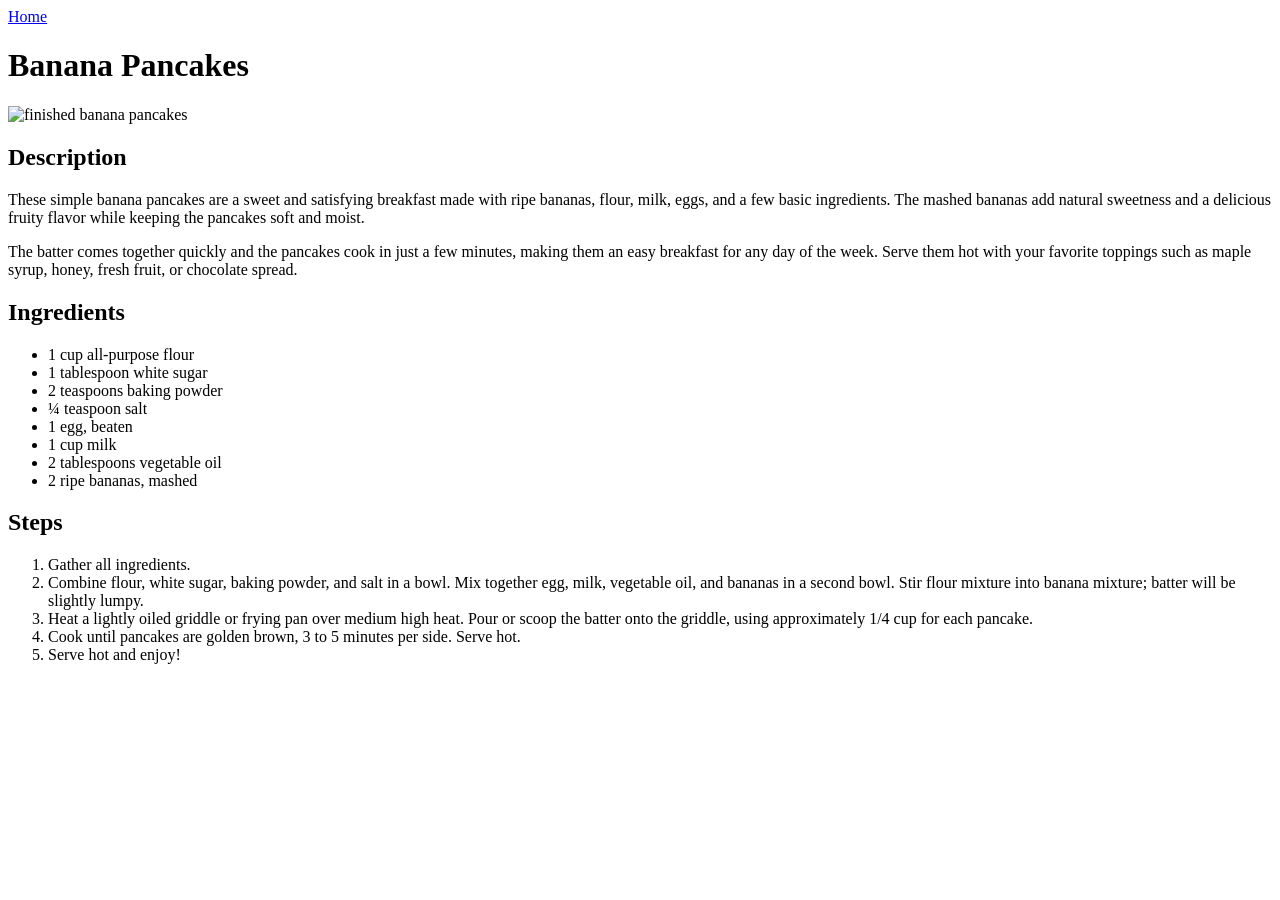
==== recipes/banana-pancakes.html @ a06d7373 "Added Banana Pancakes recipe Added the recipe page of banana pancakes. Added link to the page in ind" ====
<!DOCTYPE html>
<html lang="en">
<head>
    <meta charset="UTF-8">
    <meta name="viewport" content="width=device-width, initial-scale=1.0">
    <title>Banana Pancakes</title>
</head>
<body>
    <a href="../index.html">Home</a>
    <h1>Banana Pancakes</h1>
    <section>
        <img src="https://www.allrecipes.com/thmb/SB1BRS87CCN5h6CTylPWljfn0Vk=/750x0/filters:no_upscale():max_bytes(150000):strip_icc():format(webp)/20334-banana-pancakes-i-DDMFS-4x3-9f291f03044247d48c9ec26917952402.jpg" alt="finished banana pancakes">
        <h2>Description</h2>
        <p>
            These simple banana pancakes are a sweet and satisfying breakfast made with ripe bananas, flour, milk, eggs, and a
            few basic ingredients. The mashed bananas add natural sweetness and a delicious fruity flavor while keeping the pancakes
            soft and moist.
        </p>
        <p>
           The batter comes together quickly and the pancakes cook in just a few minutes, making them an easy breakfast for any
           day of the week. Serve them hot with your favorite toppings such as maple syrup, honey, fresh fruit, or chocolate spread.
        </p>
    </section>
    <section>
        <h2>Ingredients</h2>
        <ul>
            <li>1 cup all-purpose flour</li>
            <li>1 tablespoon white sugar</li>
            <li>2 teaspoons baking powder</li>
            <li>¼ teaspoon salt</li>
            <li>1 egg, beaten</li>
            <li>1 cup milk</li>
            <li>2 tablespoons vegetable oil</li>
            <li>2 ripe bananas, mashed</li>
        </ul>
    </section>
    <section>
        <h2>Steps</h2>
        <ol>
            <li>Gather all ingredients.</li>
            <li>Combine flour, white sugar, baking powder, and salt in a bowl. Mix together egg, milk, vegetable oil, and bananas in a second bowl. Stir flour mixture into banana mixture; batter will be slightly lumpy.</li>
            <li>Heat a lightly oiled griddle or frying pan over medium high heat. Pour or scoop the batter onto the griddle, using approximately 1/4 cup for each pancake.</li>
            <li>Cook until pancakes are golden brown, 3 to 5 minutes per side. Serve hot.</li>
            <li>Serve hot and enjoy!</li>
        </ol>
    </section>
</body>
</html>
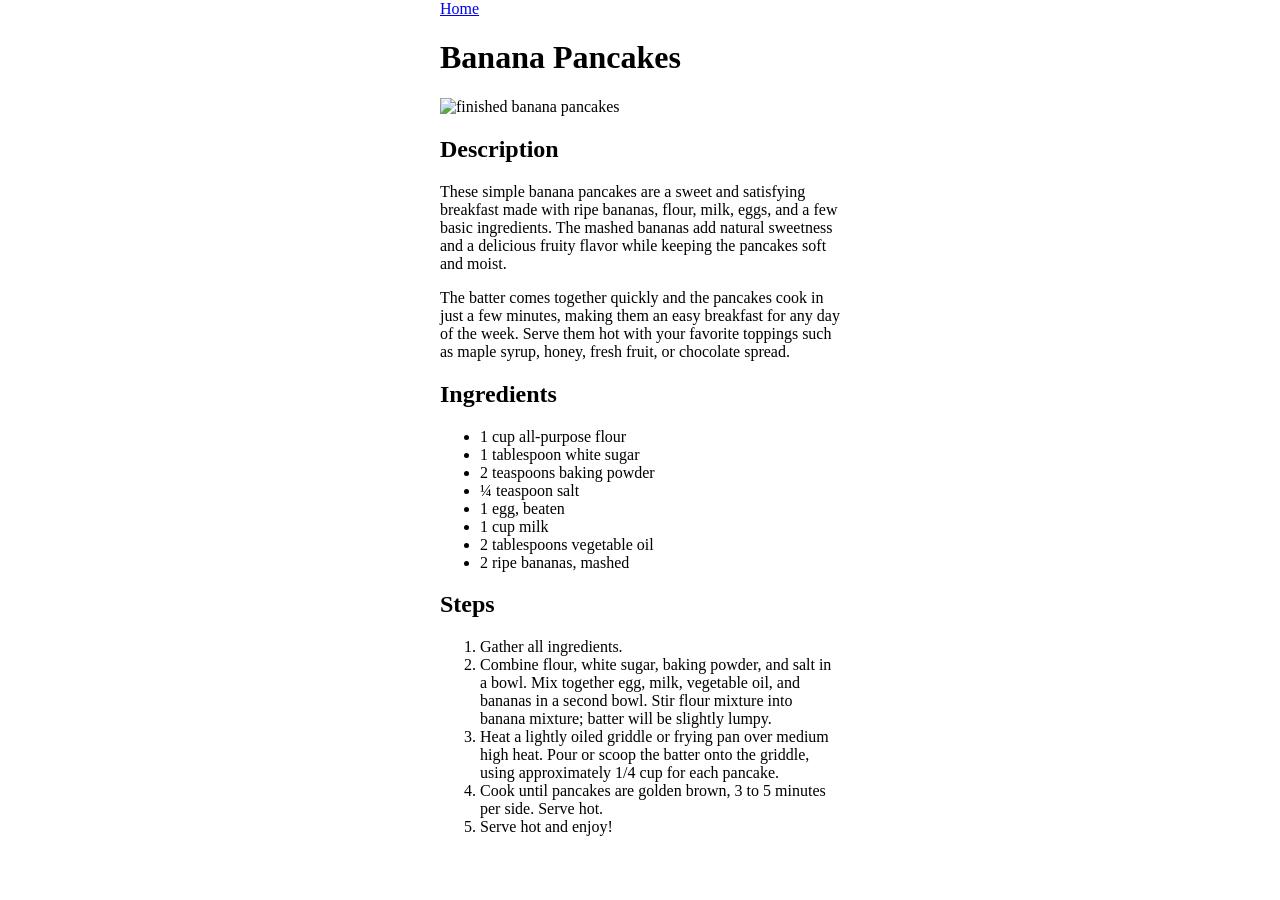
==== commit 2c70de42: "Created styles.css Created styles.css and linked to all pages. Added some initial styles." ====
--- a/recipes/banana-pancakes.html
+++ b/recipes/banana-pancakes.html
@@ -3,6 +3,7 @@
 <head>
     <meta charset="UTF-8">
     <meta name="viewport" content="width=device-width, initial-scale=1.0">
+    <link rel="stylesheet" href="../styles.css">
     <title>Banana Pancakes</title>
 </head>
 <body>
--- a/styles.css
+++ b/styles.css
@@ -0,0 +1,8 @@
+* {
+    box-sizing: border-box;
+}
+
+body {
+    width: 400px;
+    margin: 0 auto;
+}
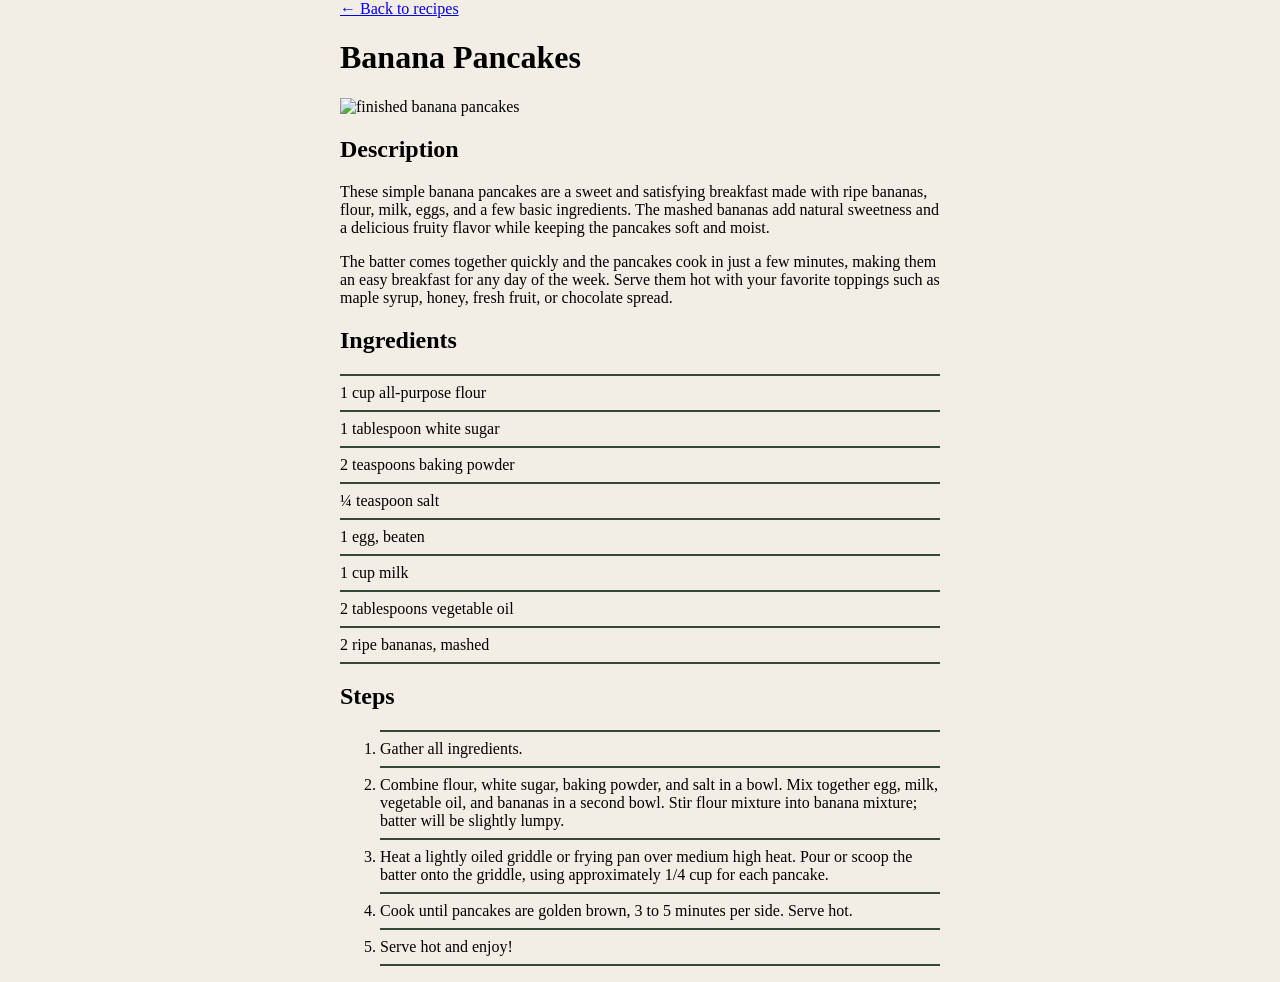
==== commit f46c44ca: "Finalized recipes page Completed the styles on the recipes page and added a class to the link to ind" ====
--- a/recipes/banana-pancakes.html
+++ b/recipes/banana-pancakes.html
@@ -7,7 +7,7 @@
     <title>Banana Pancakes</title>
 </head>
 <body>
-    <a href="../index.html">Home</a>
+    <a class="home-link" href="../index.html">← Back to recipes</a>
     <h1>Banana Pancakes</h1>
     <section>
         <img src="https://www.allrecipes.com/thmb/SB1BRS87CCN5h6CTylPWljfn0Vk=/750x0/filters:no_upscale():max_bytes(150000):strip_icc():format(webp)/20334-banana-pancakes-i-DDMFS-4x3-9f291f03044247d48c9ec26917952402.jpg" alt="finished banana pancakes">
--- a/styles.css
+++ b/styles.css
@@ -3,6 +3,65 @@
 }
 
 body {
-    width: 400px;
+    width: 600px;
     margin: 0 auto;
-}+    background-color: #F3EEE5;
+    font-family: Georgia, 'Times New Roman', Times, serif;
+
+}
+
+.title {
+    background-color: #34483a;
+    color: #F3EEE5;
+    margin: 20px;
+    padding: 10px;
+    border-radius: 10px;
+    width: 600px;
+    text-align: center;
+}
+
+.links {
+    width: 600px;
+    background-color: #fffdf8;
+    border-radius: 10px;
+    margin: 20px;
+    padding: 10px;
+}
+
+.links .recipes {
+    font-size: x-large;
+    color: #34483a;
+    text-align: center;
+}
+
+ul {
+    padding-left: 0;
+    list-style: none;
+}
+
+li {
+    border-bottom: 2px solid #34483a;
+    padding: 8px 0;
+}
+
+li:first-child {
+    border-top: 2px solid #34483a;
+}
+
+.item {
+    padding: 40px 20px;
+}
+
+.recipe-description {
+    font-size: 16px;
+    color: #666;
+    margin: 8px 0;
+}
+
+.item a {
+    font-size: 16px;
+    color: #34483a;
+    text-decoration: none;
+    line-height: 2;
+}
+
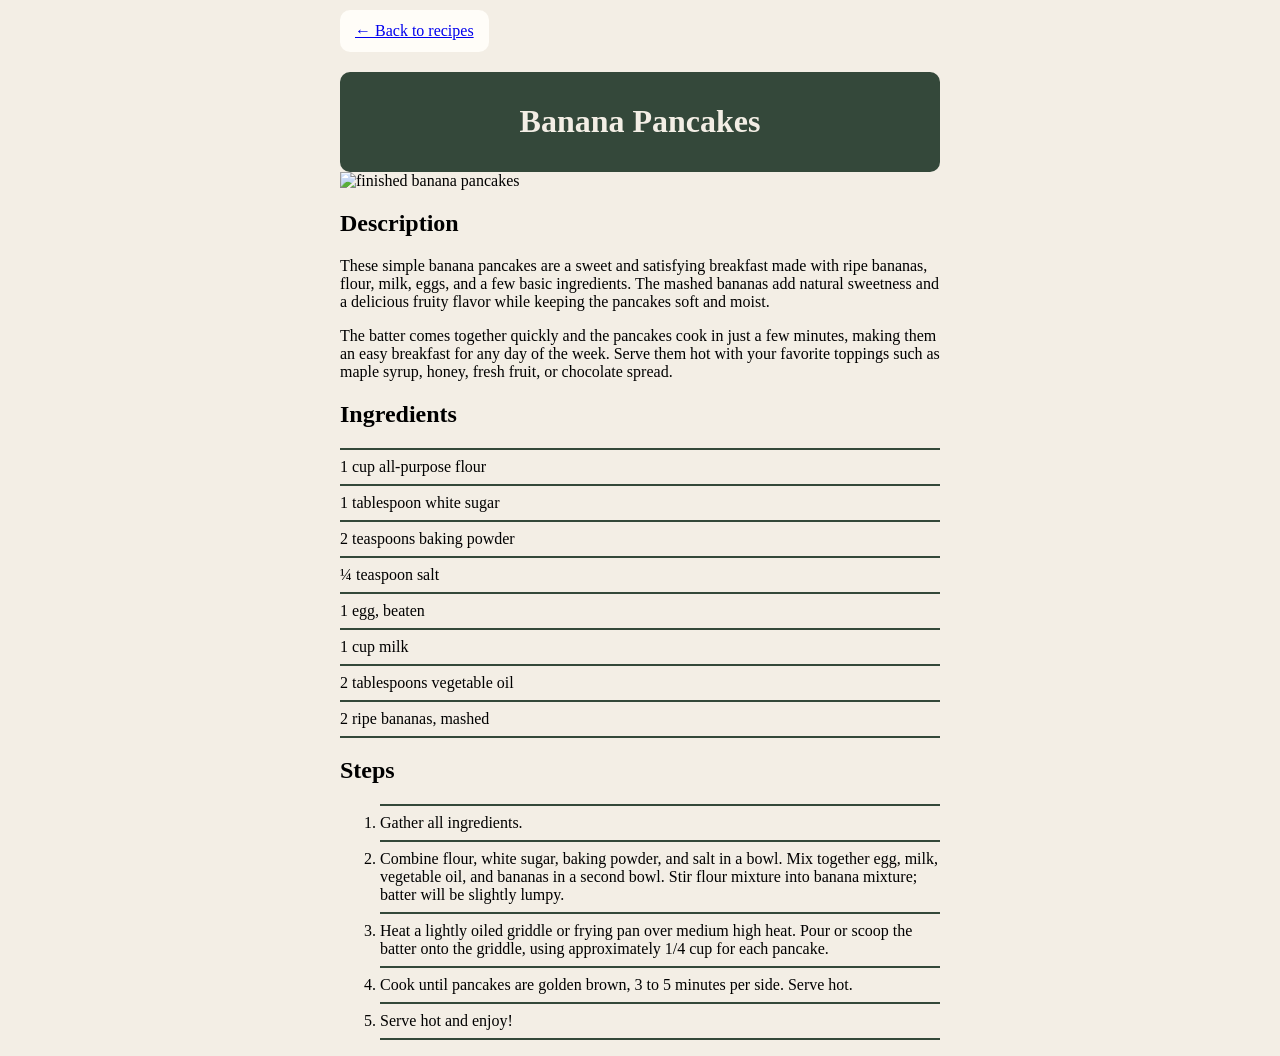
==== commit 04163473: "Styled title and back to home buttons in recipes" ====
--- a/recipes/banana-pancakes.html
+++ b/recipes/banana-pancakes.html
@@ -7,8 +7,12 @@
     <title>Banana Pancakes</title>
 </head>
 <body>
-    <a class="home-link" href="../index.html">← Back to recipes</a>
-    <h1>Banana Pancakes</h1>
+    <div class="home-link" >
+        <a href="../index.html">← Back to recipes</a>
+    </div>
+    <div class="recipe-title">
+        <h1>Banana Pancakes</h1>
+    </div>
     <section>
         <img src="https://www.allrecipes.com/thmb/SB1BRS87CCN5h6CTylPWljfn0Vk=/750x0/filters:no_upscale():max_bytes(150000):strip_icc():format(webp)/20334-banana-pancakes-i-DDMFS-4x3-9f291f03044247d48c9ec26917952402.jpg" alt="finished banana pancakes">
         <h2>Description</h2>
--- a/styles.css
+++ b/styles.css
@@ -65,3 +65,21 @@
     line-height: 2;
 }
 
+.home-link {
+    margin: 10px 0px 20px;
+    background-color: #fffdf8;
+    padding: 12px 15px;
+    text-decoration: none;
+    width: fit-content;
+    border-radius: 10px;
+}
+
+.recipe-title {
+    background-color: #34483a;
+    color: #F3EEE5;
+    margin: 0 auto;
+    padding: 10px;
+    border-radius: 10px;
+    width: 100%;
+    text-align: center;
+}
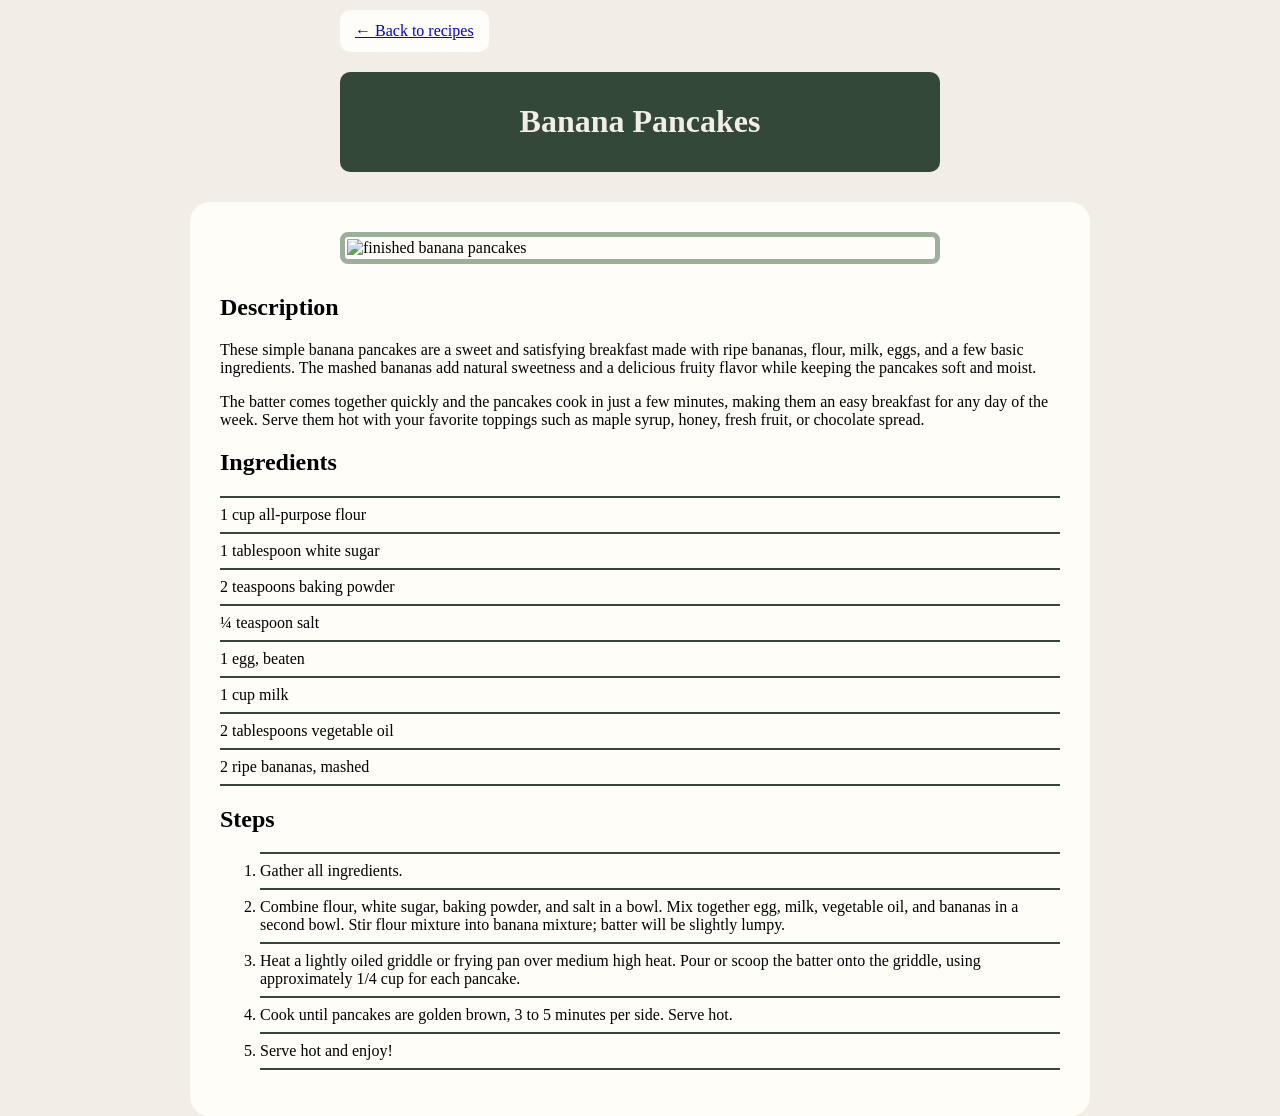
==== commit 485d1785: "Styled recipe content and image Added a div and adjusted the width and alignment for recipe content." ====
--- a/recipes/banana-pancakes.html
+++ b/recipes/banana-pancakes.html
@@ -13,7 +13,7 @@
     <div class="recipe-title">
         <h1>Banana Pancakes</h1>
     </div>
-    <section>
+    <div class="recipe-content">
         <img src="https://www.allrecipes.com/thmb/SB1BRS87CCN5h6CTylPWljfn0Vk=/750x0/filters:no_upscale():max_bytes(150000):strip_icc():format(webp)/20334-banana-pancakes-i-DDMFS-4x3-9f291f03044247d48c9ec26917952402.jpg" alt="finished banana pancakes">
         <h2>Description</h2>
         <p>
@@ -25,8 +25,6 @@
            The batter comes together quickly and the pancakes cook in just a few minutes, making them an easy breakfast for any
            day of the week. Serve them hot with your favorite toppings such as maple syrup, honey, fresh fruit, or chocolate spread.
         </p>
-    </section>
-    <section>
         <h2>Ingredients</h2>
         <ul>
             <li>1 cup all-purpose flour</li>
@@ -38,8 +36,6 @@
             <li>2 tablespoons vegetable oil</li>
             <li>2 ripe bananas, mashed</li>
         </ul>
-    </section>
-    <section>
         <h2>Steps</h2>
         <ol>
             <li>Gather all ingredients.</li>
@@ -48,6 +44,6 @@
             <li>Cook until pancakes are golden brown, 3 to 5 minutes per side. Serve hot.</li>
             <li>Serve hot and enjoy!</li>
         </ol>
-    </section>
+    </div>
 </body>
 </html>
--- a/styles.css
+++ b/styles.css
@@ -7,7 +7,6 @@
     margin: 0 auto;
     background-color: #F3EEE5;
     font-family: Georgia, 'Times New Roman', Times, serif;
-
 }
 
 .title {
@@ -82,4 +81,26 @@
     border-radius: 10px;
     width: 100%;
     text-align: center;
+}
+
+.recipe-content {
+    background-color: #fffdf8;
+    width: 900px;
+    margin-top: 30px;
+    position: relative;
+    left: 50%;
+    transform: translate(-50%);
+    border-radius: 20px;
+    padding: 30px;
+}
+
+.recipe-content img {
+    display: block;
+    width: 600px;
+    height: auto;
+    object-fit: cover;
+    margin: 0px auto 30px;
+    border-radius: 8px;
+    border: 5px solid #9BAF9B;
+    padding: 2px;
 }
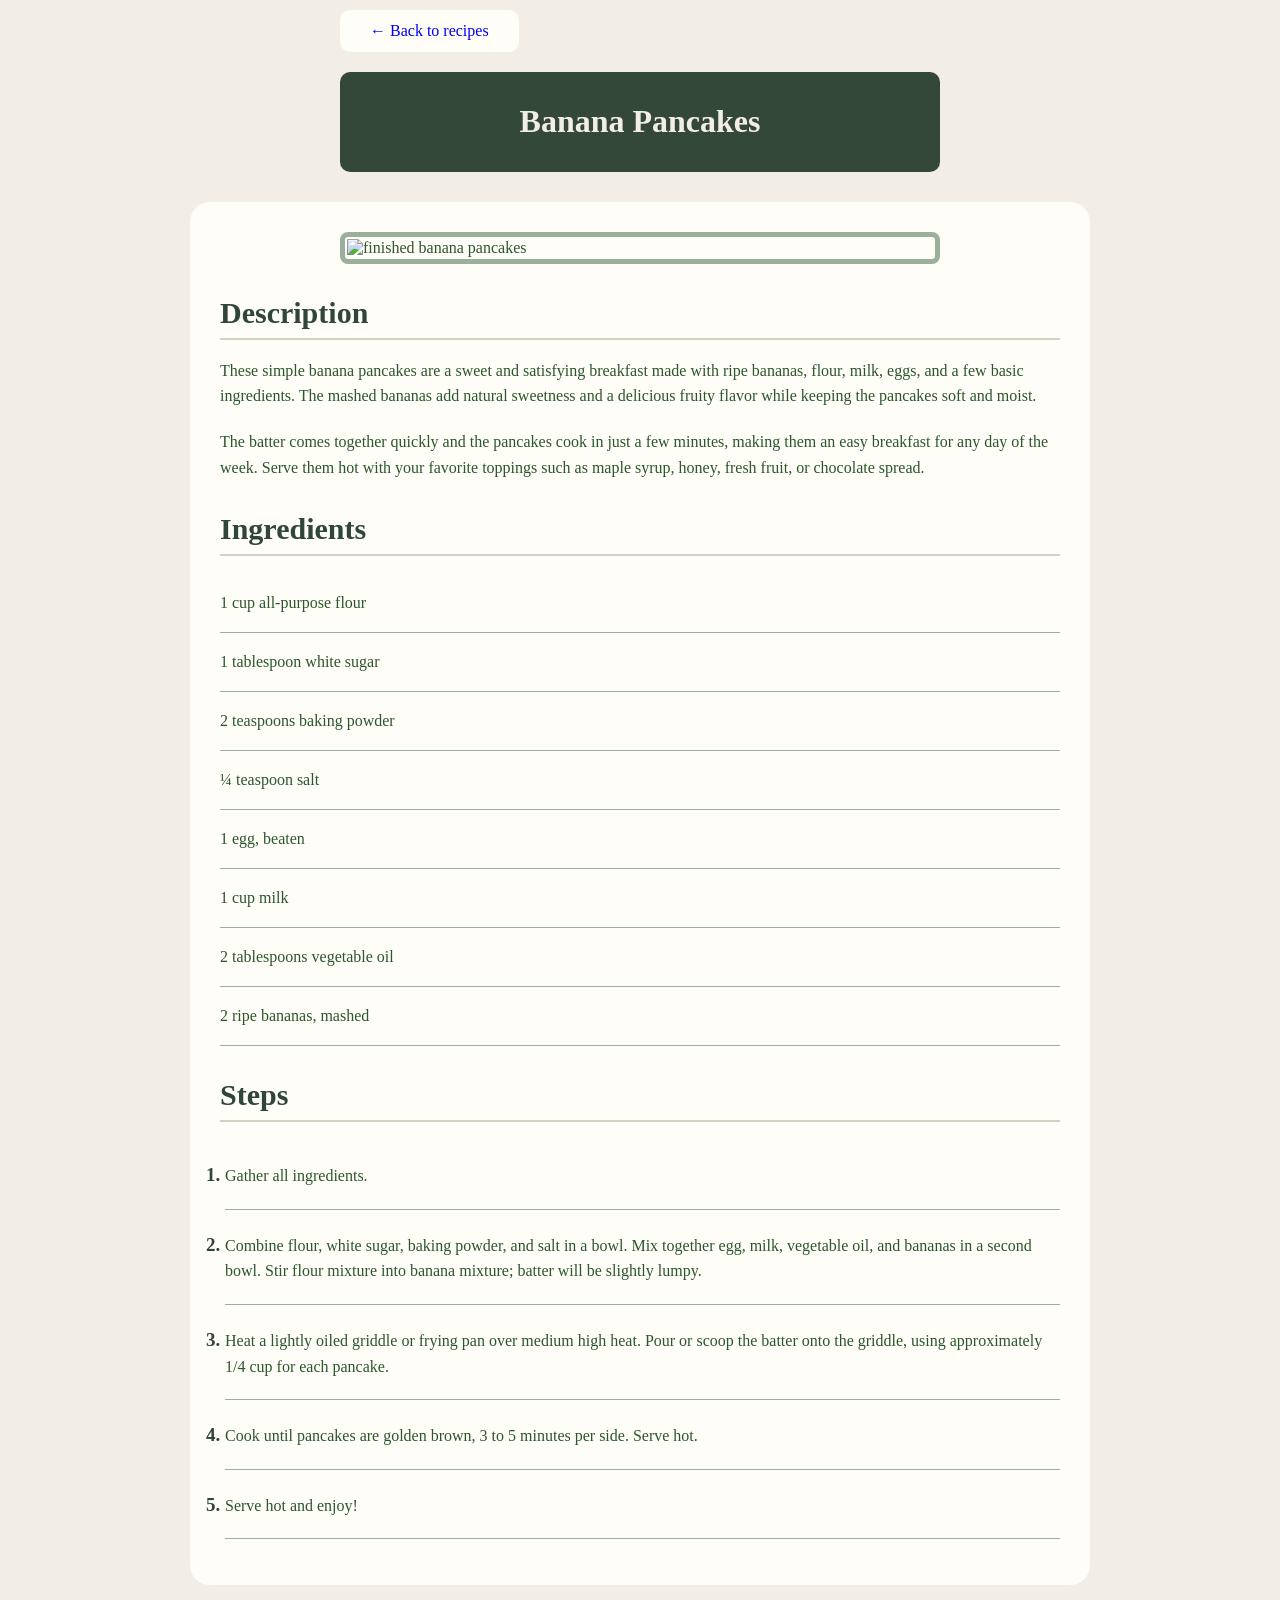
==== commit 405f2311: "Finalized recipes content styles Finished styling recipe page content. Completed some minor changes " ====
--- a/recipes/banana-pancakes.html
+++ b/recipes/banana-pancakes.html
@@ -8,7 +8,7 @@
 </head>
 <body>
     <div class="home-link" >
-        <a href="../index.html">← Back to recipes</a>
+        <a class="home-link" href="../index.html">← Back to recipes</a>
     </div>
     <div class="recipe-title">
         <h1>Banana Pancakes</h1>
--- a/styles.css
+++ b/styles.css
@@ -64,6 +64,10 @@
     line-height: 2;
 }
 
+.item a:hover {
+    color: #B56B45;
+}
+
 .home-link {
     margin: 10px 0px 20px;
     background-color: #fffdf8;
@@ -86,12 +90,13 @@
 .recipe-content {
     background-color: #fffdf8;
     width: 900px;
-    margin-top: 30px;
+    margin: 30px 0 50px;
     position: relative;
     left: 50%;
     transform: translate(-50%);
     border-radius: 20px;
     padding: 30px;
+    color: #2c562c;
 }
 
 .recipe-content img {
@@ -103,4 +108,52 @@
     border-radius: 8px;
     border: 5px solid #9BAF9B;
     padding: 2px;
+}
+
+.recipe-content h2 {
+    color: #304638;
+    font-size: 30px;
+    margin-top: 32px;
+    margin-bottom: 18px;
+    border-bottom: 2px solid #D6D0C3;
+    padding-bottom: 8px;
+}
+
+.recipe-content p {
+    line-height: 1.6;
+    margin-bottom: 20px;
+}
+
+.recipe-content ul {
+    list-style-type: none;
+    padding: 0;
+}
+
+.recipe-content ul li {
+    padding: 20px 0;
+    border-bottom: 1px solid #9BAF9B;
+}
+
+.recipe-content ul li:first-child {
+    border-top: none;
+}
+
+.recipe-content ol {
+    padding-left: 5px;
+}
+
+.recipe-content ol li {
+    padding: 20px 0;
+    line-height: 1.6;
+    border-bottom: 1px solid #9BAF9B;
+}
+
+.recipe-content ol li:first-child {
+    border-top: none;
+}
+
+.recipe-content ol li::marker {
+    color: #304638;
+    font-weight: bold;
+    font-size: 19px;
 }
